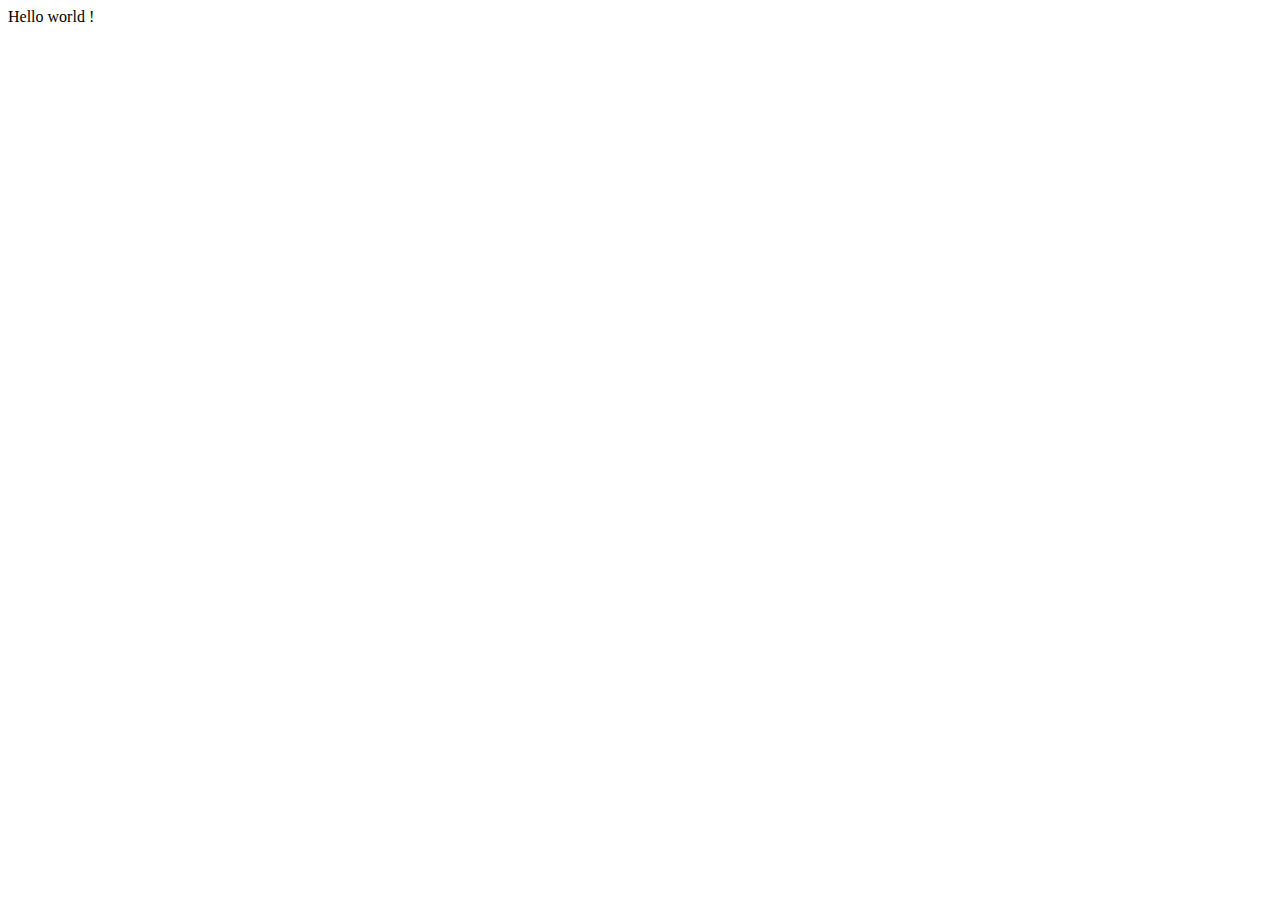
==== demo/index.html @ 9566689e "添加框架使用注释，以及demo！" ====
<!DOCTYPE html>
<html xmlns:ng="http://angularjs.org" id="ng-app" ng-app="AngularApp">
<head>
	<meta charset="UTF-8">
	<title>me.js demo</title>
	<script src="libs/jquery-2.0.2.min.js"></script>
	<script src="libs/angular1.2.9.min.js"></script>
	<script src="libs/angular1.2.0-sanitize.min.js"></script>
	<script src="../me-1.0.js"></script>

	<script src="js/me.config.js"></script>
	<script src="js/me.global.js"></script>

	<script src="js-ctrl/contentCtrl.js"></script>
</head>
<body ng-controller="me.ctrl">
	<div id="main_body"></div>
</body>
</html>
<script>
	me.run('AngularApp', ['ngSanitize']);
</script>
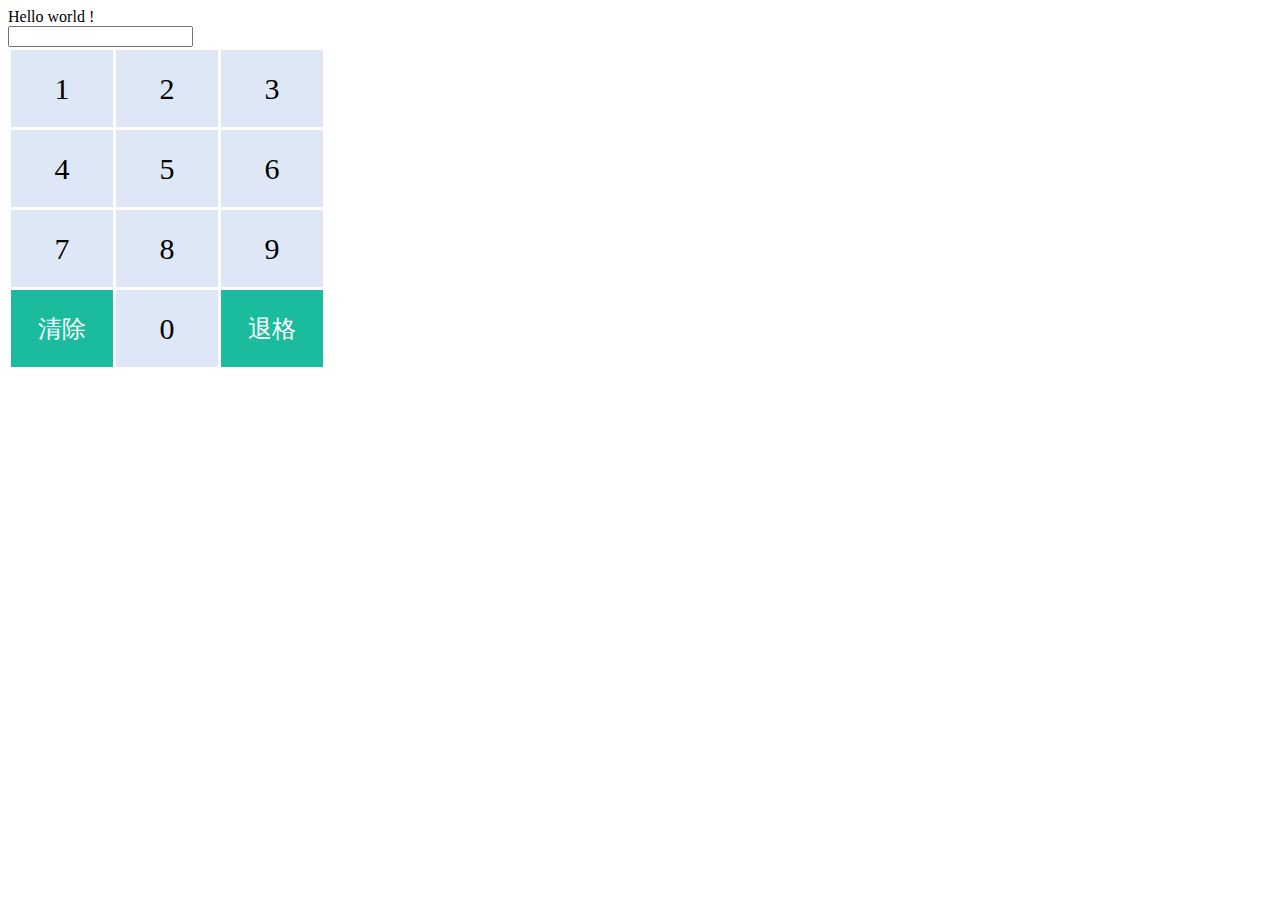
==== commit 088cdc38: "调整了一下目录结构" ====
--- a/demo/index.html
+++ b/demo/index.html
@@ -6,15 +6,19 @@
 	<script src="libs/jquery-2.0.2.min.js"></script>
 	<script src="libs/angular1.2.9.min.js"></script>
 	<script src="libs/angular1.2.0-sanitize.min.js"></script>
-	<script src="../me-1.0.js"></script>
+	<script src="../me/me-1.0.js"></script>
 
 	<script src="js/me.config.js"></script>
 	<script src="js/me.global.js"></script>
+	<script src="../me/me.directive.js"></script>
+	<script src="../me/NumberInput.js"></script>
 
 	<script src="js-ctrl/contentCtrl.js"></script>
 </head>
 <body ng-controller="me.ctrl">
 	<div id="main_body"></div>
+	<input type="text">
+	<m-numinput ng-model="test"></m-numinput>
 </body>
 </html>
 <script>
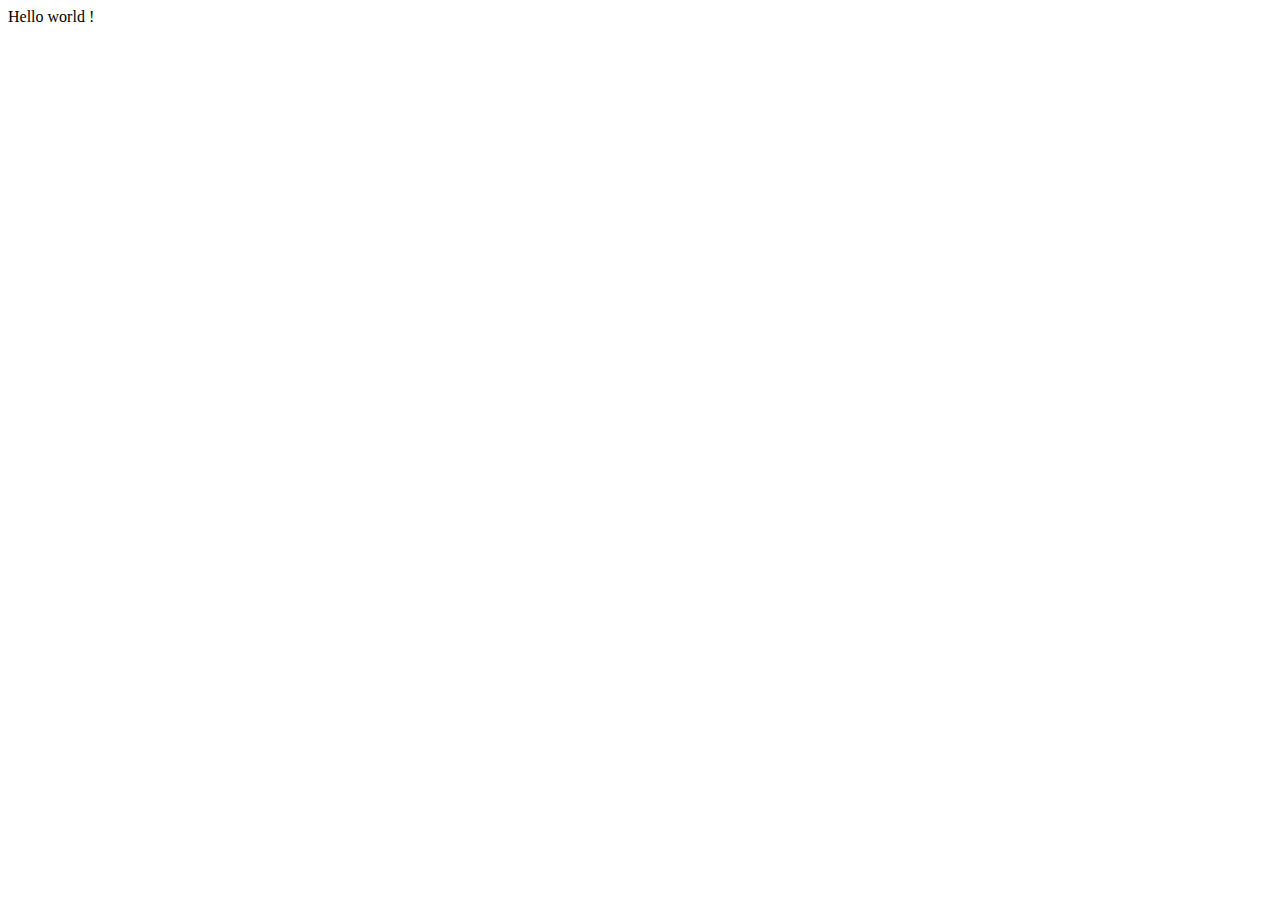
==== commit 14f27f22: "去除了directive的 demo" ====
--- a/demo/index.html
+++ b/demo/index.html
@@ -10,15 +10,11 @@
 
 	<script src="js/me.config.js"></script>
 	<script src="js/me.global.js"></script>
-	<script src="../me/me.directive.js"></script>
-	<script src="../me/NumberInput.js"></script>
 
 	<script src="js-ctrl/contentCtrl.js"></script>
 </head>
 <body ng-controller="me.ctrl">
 	<div id="main_body"></div>
-	<input type="text">
-	<m-numinput ng-model="test"></m-numinput>
 </body>
 </html>
 <script>
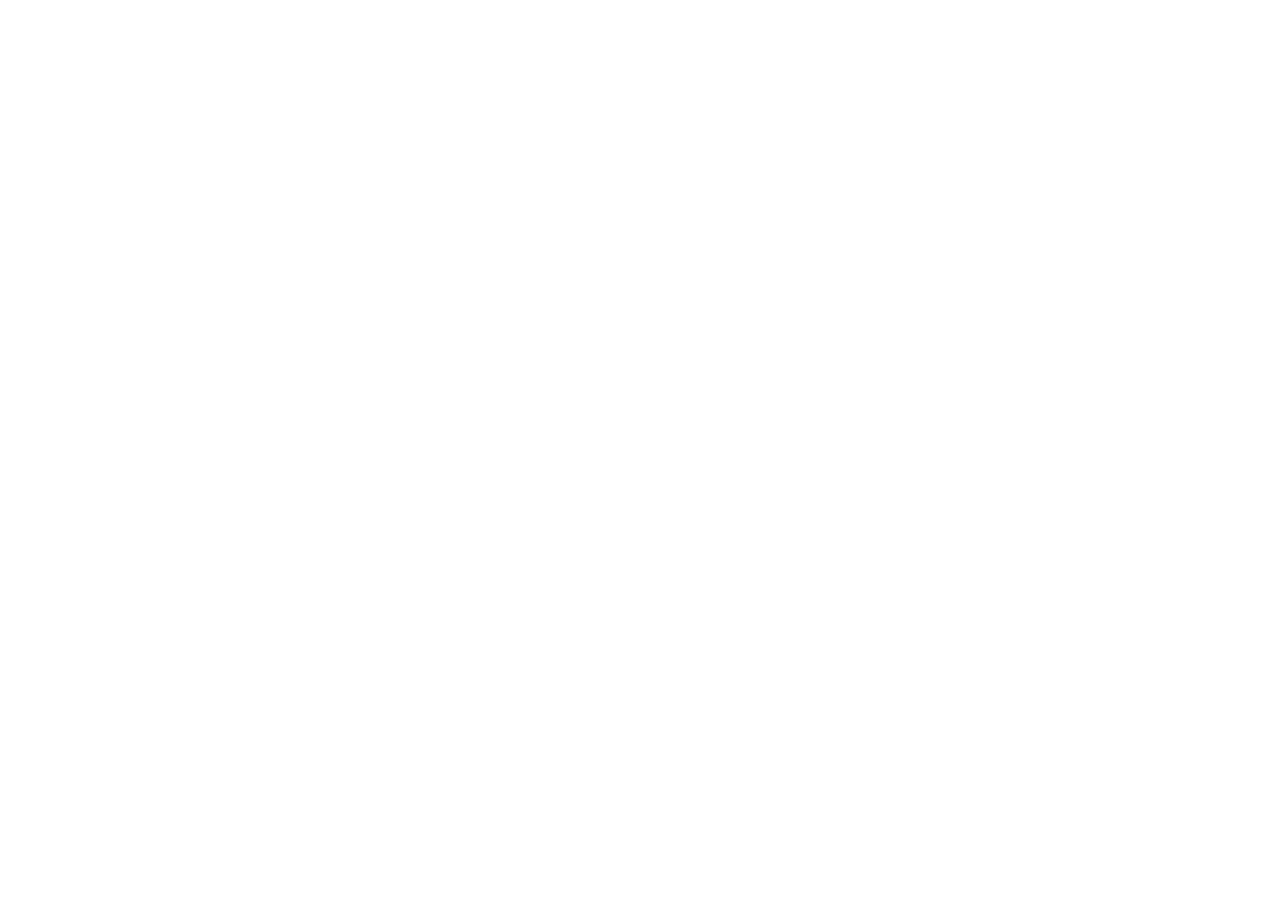
==== commit 2a8502cf: "修改了demo" ====
--- a/demo/index.html
+++ b/demo/index.html
@@ -1,22 +1,21 @@
-<!DOCTYPE html>
-<html xmlns:ng="http://angularjs.org" id="ng-app" ng-app="AngularApp">
+﻿<html xmlns:ng="http://angularjs.org" id="ng-app" ng-app="meApp">
 <head>
-	<meta charset="UTF-8">
-	<title>me.js demo</title>
-	<script src="libs/jquery-2.0.2.min.js"></script>
-	<script src="libs/angular1.2.9.min.js"></script>
-	<script src="libs/angular1.2.0-sanitize.min.js"></script>
-	<script src="../me/me-1.0.js"></script>
+	<title>me 测试页面</title>
+	<script src="js/jquery-2.0.2.min.js"></script>
+	<script src="js/angular1.3.8.min.js"></script>
+	<script src="js/me-1.0.js"></script>
+	<script src="js-ctrl/a.js"></script>
+	<script src="js-ctrl/b.js"></script>
 
-	<script src="js/me.config.js"></script>
-	<script src="js/me.global.js"></script>
-
-	<script src="js-ctrl/contentCtrl.js"></script>
+	<script>
+		me.config({
+			container: "#me_body",
+			main: "tpl/a.html" // 默认加载a.html
+		});
+	</script>
 </head>
 <body ng-controller="me.ctrl">
-	<div id="main_body"></div>
+	<div id="me_body"></div>
 </body>
 </html>
-<script>
-	me.run('AngularApp', ['ngSanitize']);
-</script>+<script>me.run("meApp", []);</script>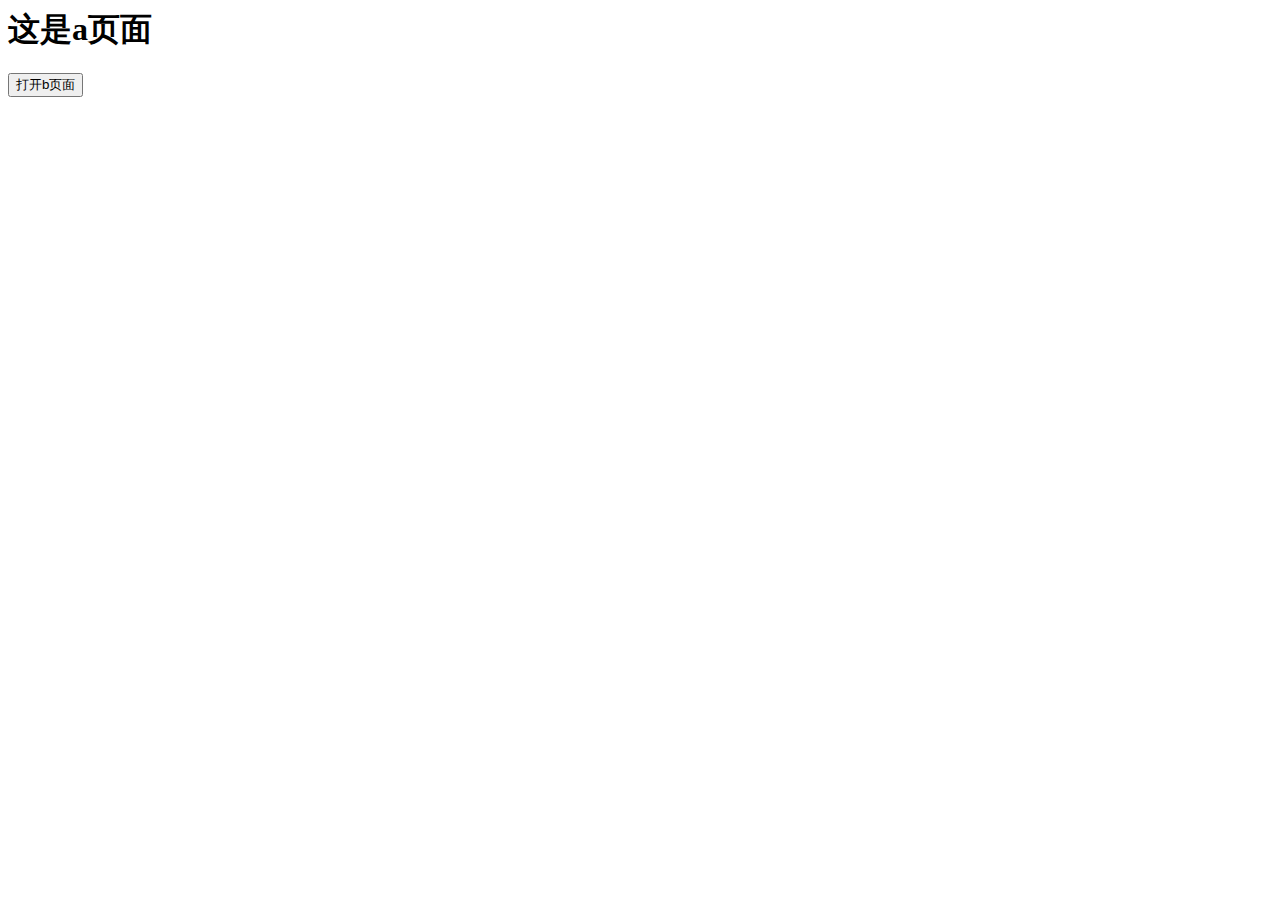
==== commit afbabc74: "demo中的me.js引用改到me目录下" ====
--- a/demo/index.html
+++ b/demo/index.html
@@ -3,7 +3,7 @@
 	<title>me 测试页面</title>
 	<script src="js/jquery-2.0.2.min.js"></script>
 	<script src="js/angular1.3.8.min.js"></script>
-	<script src="js/me-1.0.js"></script>
+	<script src="../me/me.js"></script>
 	<script src="js-ctrl/a.js"></script>
 	<script src="js-ctrl/b.js"></script>
 
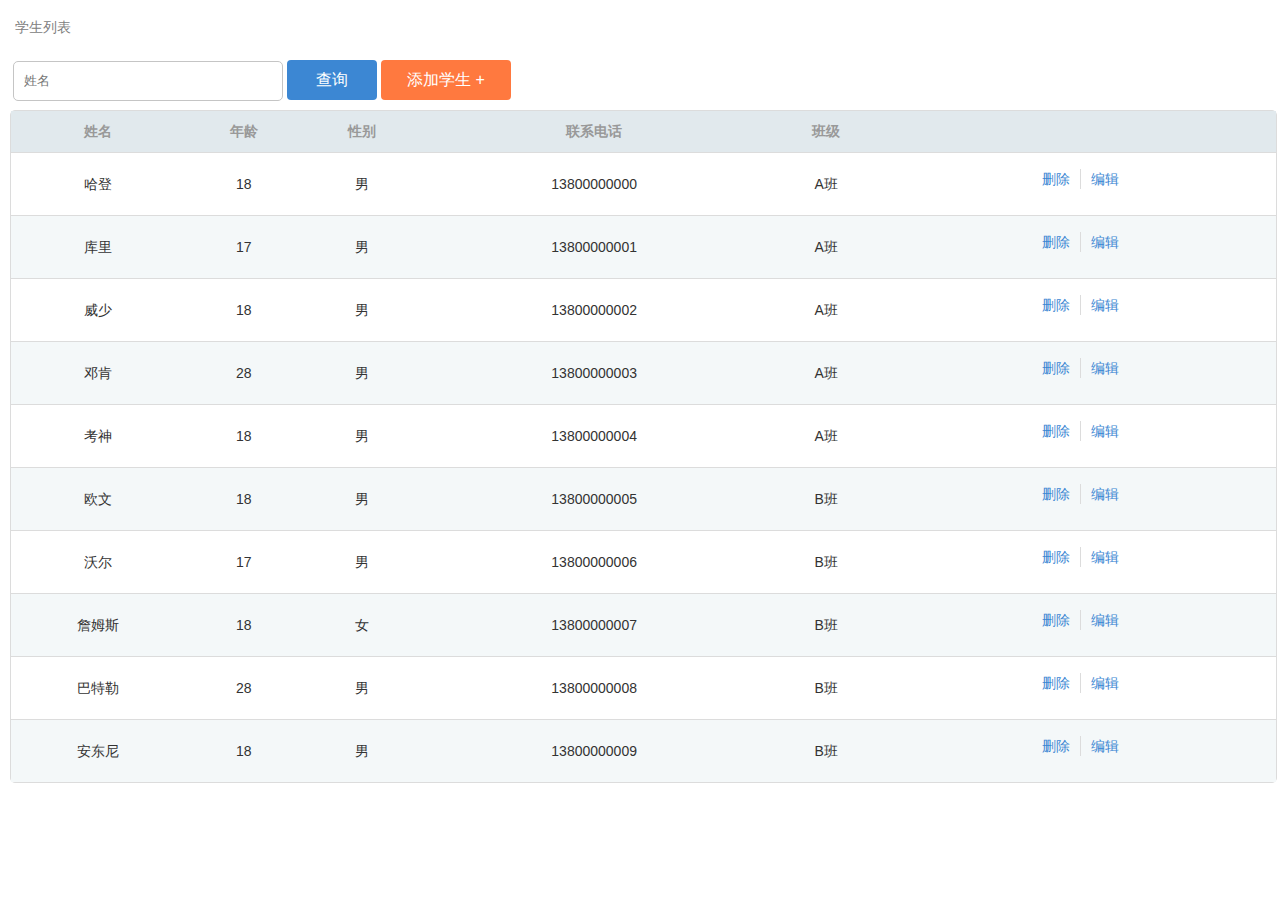
==== commit 56e0d98d: "更新了demo" ====
--- a/demo/index.html
+++ b/demo/index.html
@@ -1,16 +1,22 @@
-﻿<html xmlns:ng="http://angularjs.org" id="ng-app" ng-app="meApp">
+﻿<!DOCTYPE html>
+<html xmlns:ng="http://angularjs.org" id="ng-app" ng-app="meApp">
 <head>
-	<title>me 测试页面</title>
+	<title>me demo</title>
+	<meta charset="utf-8" />
+	<link href="css/style.css" rel="stylesheet" />
 	<script src="js/jquery-2.0.2.min.js"></script>
 	<script src="js/angular1.3.8.min.js"></script>
-	<script src="../me/me.js"></script>
-	<script src="js-ctrl/a.js"></script>
-	<script src="js-ctrl/b.js"></script>
+	<script src="js/me-1.0.js"></script>
+	<script src="js/Util.js"></script>
 
+	<script src="js-ctrl/list.js"></script>
+	<script src="js-ctrl/student.js"></script>
+	<script src="js-ctrl/myConfirm.js"></script>
 	<script>
 		me.config({
-			container: "#me_body",
-			main: "tpl/a.html" // 默认加载a.html
+			container: "#me_body", // 页面装载容器元素的id
+			main: "list", // 初始化时加载的页面
+			path: "tpl/" // 模板文件所在的文件夹
 		});
 	</script>
 </head>
@@ -18,4 +24,6 @@
 	<div id="me_body"></div>
 </body>
 </html>
-<script>me.run("meApp", []);</script>+<script>
+	me.run('meApp', []);
+</script>
--- a/demo/css/style.css
+++ b/demo/css/style.css
@@ -0,0 +1,554 @@
+﻿body {
+	margin:0;
+	padding:10px;
+}
+body,input,textarea,select{
+    font-family: "Microsoft YaHei","微软雅黑",Helvetica,"黑体",Arial,Tahoma;
+}
+ul{
+	list-style:none;
+	margin:0;
+	padding:0;
+}
+i{
+	font-style:normal;
+}
+
+input[type="checkbox"]{
+	margin:0;
+}
+.ng-hide{
+	display:none;
+}
+.inner_center{
+	text-align:center;
+}
+
+/*等待*/
+#loading {
+	height: 100%;
+	left: 0;
+	position: fixed;
+	top: 0;
+	width: 100%;
+	z-index: 10000;
+}
+
+	#loading:before {
+		content: " ";
+		display: inline-block;
+		width: 50px;
+		height: 50px;
+		position: absolute;
+		top: 50%;
+		left: 50%;
+		margin: -25px 0 0 -25px;
+		background: url(../images/loading.png) no-repeat;
+		-webkit-animation: loading_animate 1000ms linear forwards infinite;
+	}
+
+@-webkit-keyframes loading_animate {
+	0% {
+		-webkit-transform: rotate(0deg);
+	}
+
+	50% {
+		-webkit-transform: rotate(180deg);
+	}
+
+	100% {
+		-webkit-transform: rotate(360deg);
+	}
+}
+
+#loading:after {
+	content: "　loading...";
+	display: inline-block;
+	color: #008ad1;
+	width: 100px;
+	height: 30px;
+	line-height: 30px;
+	text-align: center;
+	position: absolute;
+	top: 50%;
+	left: 50%;
+	margin: 25px 0 0 -50px;
+}
+
+/*系统错误提示*/
+.util_pop_info {
+	position: fixed;
+	top: 45%;
+	z-index:100001;
+	-webkit-transform: translateX(-50%);
+	left: 50%;
+	display: inline-block;
+	background-color: rgba(0,0,0,0.8);
+	border-radius: 3px;
+	padding: 5px 8px;
+	color: white;
+	padding: 20px;
+	font-size: 20px;
+}
+
+	.util_pop_info:before {
+		content: " ";
+		display: inline-block;
+		width: 30px;
+		height: 30px;
+		background: right center no-repeat;
+		float: left;
+		margin-right: 10px;
+		background-image: url(../images/baocuo.png);
+	}
+
+	.util_pop_info.success:before {
+		background-image: url(../images/chenggong.png);
+	}
+
+/*输入框*/
+.input{
+	box-sizing:border-box;
+	border:1px solid #c5c5c5;
+	border-radius:5px;
+	padding:0 10px;
+	outline:none;
+	height:40px;
+	width:270px;
+}
+.input:focus {
+	border:1px solid #939393;
+}
+.input.full{
+	width:100%;
+}
+
+/*textarea*/
+.textarea{
+	box-sizing:border-box;
+	border:1px solid #c5c5c5;
+	border-radius:5px;
+	padding:3px 10px;
+	outline:none;
+	height:97px;
+	width:270px;
+	resize:none;
+}
+.textarea:focus {
+	border:1px solid #939393;
+}
+.textarea.full{
+	width:100%;
+}
+
+/*下拉框*/
+.select {
+	box-sizing:border-box;
+	border:1px solid #c5c5c5;
+	border-radius:5px;
+	outline:none;
+	padding:0 10px;
+	height:40px;
+	width:270px;
+}
+.select:focus {
+	border:1px solid #939393;
+}
+.select.full{
+	width:100%;
+}
+
+/*按钮*/
+.button{
+	line-height:40px;
+	height:40px;
+	display:inline-block;
+	text-align:center;
+	font-size:16px;
+	border-radius:4px;
+	cursor:pointer;
+	width:130px;
+}
+.button.full{
+	width:100%;
+}
+.button.blue{
+	background-color:#3c87d3;
+	color:white;
+}
+.button.blue:hover{
+	background-color:#3179c2;
+}
+.button.blue:active{
+	background-color:#1c5ea0;
+}
+
+.button.yellow{
+	background-color:#ff793f;
+	color:white;
+}
+.button.yellow:hover{
+	background-color:#eb6c35;
+}
+.button.yellow:active{
+	background-color:#dc612b;
+}
+
+.button.white{
+	background-color:#fff;
+	color:#333333;
+	border:1px solid #999999;
+}
+.button.white:hover{
+	background-color:#eee;
+}
+.button.white:active{
+	background-color:#ddd;
+}
+
+.button.long{
+	width:190px;
+}
+.button.short{
+	width:90px;
+}
+
+/*单选*/
+.radio{
+	display:inline-block;
+	line-height:initial;
+	float:left;
+}
+.radio > li{
+	float:left;
+}
+.radio > li:not(:first-child){
+	margin-left:20px;
+}
+.radio > li > input{
+	display:none;
+}
+.radio > li > label{
+	line-height:20px;
+	padding-left:25px;
+	position:relative;
+}
+.radio > li > label:before{
+	content: " ";
+	display:inline-block;
+	position:absolute;
+	left:0;
+	top:0;
+	height:22px;
+	width:22px;
+	background:no-repeat;
+	background-image:url(../images/6.png);
+}
+	.radio > li > input:checked + label:before {
+		background-image:url(../images/7.png);
+	}
+
+/*表格*/
+.table {
+	width:100%;
+	border-spacing:0;
+	font-size:14px;
+	text-align:center;
+	border: 1px solid #dcdcdc;
+	border-radius:5px;
+	color:#333333;
+}
+.table > thead > tr {
+	background:#e1e9ed;
+	color:#999999;
+	line-height:39px;
+}
+.table > tbody > tr {
+	line-height:60px;
+}
+.table > tbody > tr > td{ 
+	border-top: 1px solid #dcdcdc;
+}
+.table > tbody > tr:nth-child(2n){
+	background-color:#f4f8f9;
+}
+.table_btn{
+	display:inline-block;
+	line-height:20px;
+}
+.table_btn > li{
+	float:left;
+	padding:0 10px;
+}
+.table_btn > li:not(:last-child){
+	border-right:1px solid #dcdcdc;
+}
+
+/*大添加按钮*/
+.add{
+	width:48px;
+	height:48px;
+	border:2px solid #dcdcdc;
+	color:#dcdcdc;
+	font-weight:100;
+	cursor:pointer;
+	background:url(../images/8.png) #f5f5f5 center center no-repeat;
+}
+.add:hover{
+	background-color:#fff;
+}
+
+/*链接*/
+.link{
+	color:#3c87d3;
+	font-size:14px;
+	cursor:pointer;
+}
+.link:hover{
+    text-decoration:underline;
+}
+
+/*弹出层*/
+.pop{
+	position:fixed;
+	top:0;
+	left:0;
+	right:0;
+	bottom:0;
+	background-color:rgba(0,0,0,0.6);
+	z-index:100000;
+}
+.pop > div {
+	position:absolute;
+	top:50%;
+	left:50%;
+	-webkit-transform:translate(-50%,-50%);
+	background:white;
+	border-radius:5px;
+}
+.pop_title {
+	line-height:50px;
+	text-align:center;
+	color:#666666;
+	position:relative;
+	background:#f5f5f5;
+	border-bottom:1px solid #dcdcdc;
+	border-top-left-radius:5px;
+	border-top-right-radius:5px;
+}
+.pop_title > i{
+	font-size:0;
+	display:inline-block;
+	width:18px;
+	height:18px;
+	background:url(../images/close.png);
+	position:absolute;
+	right:16px;
+	top:16px;
+	cursor:pointer;
+}
+.pop_body{
+	color:#666666;
+	padding:20px 15px;
+	max-height:500px;
+	overflow-y:auto;
+	box-sizing: border-box;
+}
+.pop_btn{
+	padding-bottom:17px;
+	text-align:center;
+}
+.pop_btn > div:last-child{
+	margin-left:8px;
+}
+
+/*表单*/
+.form{
+	font-size:14px;
+	line-height: 45px;
+}
+.form .label{
+	color:#666666;
+	text-align:right;
+	padding-left:10px;
+	white-space:nowrap; 
+}
+.require:before{
+	content: "*";
+	color:#ff793f;
+}
+.waring{
+	color:#ff793f;
+}
+
+/*头像*/
+.headimg{
+	width:148px;
+	height:185px;
+	overflow:hidden;
+	position:relative;
+	border:1px solid #ccc;
+}
+.headimg > img{
+	width:100%;
+}
+.headimg > ul{
+	display:inline-block;
+	width:100%;
+	text-align:center;
+	line-height:35px;
+	position:absolute;
+	bottom:0;
+	left:0;
+	color:white;
+	-webkit-transform:translateY(100%);
+	-webkit-transition-duration:350ms;
+}
+.headimg:hover > ul{
+	-webkit-transform:translateY(0);
+}
+.headimg > ul > li{
+	float:left;
+	width:50%;
+	background:#0c983a;
+	box-sizing:border-box;
+	cursor:pointer;
+}
+.headimg > ul > li:first-child{
+	border-right:1px solid white;
+}
+
+/*标签*/
+.label_group {
+	display:inline-block;
+	font-size:14px;
+	float:left;
+	line-height:initial;
+}
+.label_group > li{
+	float:left;
+	padding:5px 10px;
+	color:white;
+	background:#ff793f;
+	margin-right:5px;
+	margin-bottom:5px;
+	border-radius:4px;
+}
+
+/*fieldset*/
+fieldset{
+	border:1px dashed #ccc;
+	border-radius:5px;
+	clear:both;
+}
+
+/*tab*/
+.tab{
+	display:inline-block;
+	font-size:14px;
+	color:#3c87d3;
+	line-height:40px;
+}
+.tab > li{
+	float:left;
+	text-align:center;
+	width:125px;
+	position:relative;
+	cursor:pointer;
+}
+.tab > li.active{
+	font-weight:bold;
+}
+.tab > li.active:before{
+	content: " ";
+	display:block;
+	position:absolute;
+	bottom:0;
+	left:0;
+	width:100%;
+	height:4px;
+	background:#3c87d3;
+}
+
+/*图片列表*/
+.imglist {
+	display:inline-block;
+}
+.imglist > li {
+	float:left;
+	width:104px;
+	margin-right:16px;
+	position:relative;
+}
+.imglist > li > div:nth-child(1) {
+	position:relative;
+	width:104px;
+	height:66px;
+	background:url(../images/1.jpg) no-repeat;
+	background-size:100% 100%;
+	overflow:hidden;
+}
+.imglist > li > div:nth-child(1) img{
+    width:100%;
+    height:100%;
+}
+.imglist > li > div:nth-child(2) {
+	line-height:35px;
+	font-size:14px;
+	text-align:center;
+}
+.imglist > li > ul {
+	display: inline-block;
+	width:30px;
+	position: absolute;
+	top:0;
+	bottom:0;
+	right:0;
+	font-size:0;
+	display:none;
+}
+.imglist > li:hover > ul{
+	display:block;
+}
+.imglist > li > ul > li{
+	position:absolute;
+	width:30px;
+	height:30px;
+	cursor:pointer;
+}
+.imglist > li > ul > li:first-child{
+	top:-15px;
+	right:-15px;
+	background:url(../images/9.png) no-repeat;
+}
+.imglist > li > ul > li:last-child{
+	top:51px;
+	right:-15px;
+	background:url(../images/10.png) no-repeat;
+}
+
+/*面包削导航*/
+.mbx{
+    display:block;
+    line-height:35px;
+    height:35px;
+    color:gray;
+    font-size:14px;
+    margin-bottom:10px;
+}
+.mbx li{
+    float:left;
+    padding:0 5px;
+}
+.mbx > li:not(:last-child){
+	color: #36b2e6;
+	cursor: pointer;
+}
+.mbx > li:not(:last-child):hover{
+	text-decoration: underline;
+}
+.mbx > li:not(:last-child):after{
+    content:">";
+    display:inline-block;
+    margin-left:10px;
+}